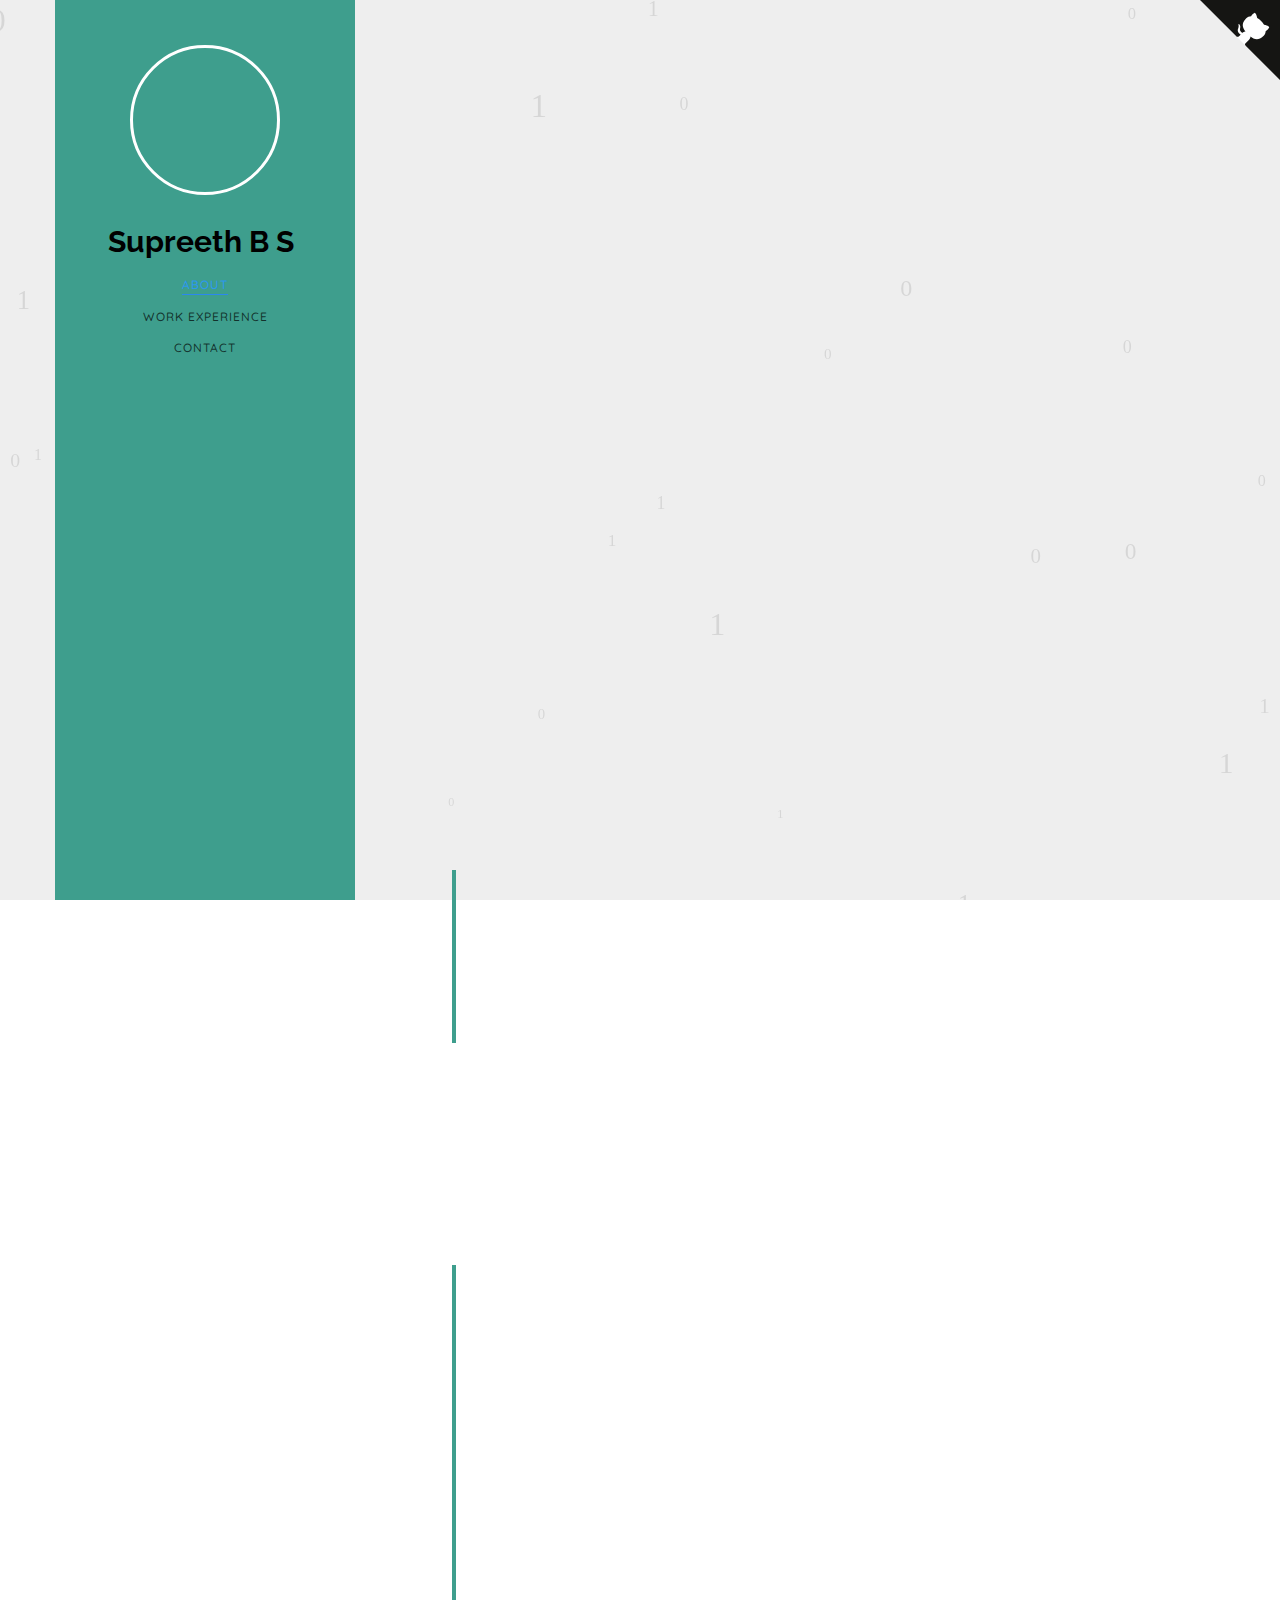
==== index.html @ 0b44005e "First commit" ====
<!DOCTYPE HTML>
<html>
   <head>
      <meta charset="utf-8">
      <meta http-equiv="X-UA-Compatible" content="IE=edge">
      <title>Supreeth B S - Computer Science Portfolio Webpage</title>
      <meta name="viewport" content="width=device-width, initial-scale=1">
      <meta name="description" content="Portfolio webpage of Supreeth B S" />
      <meta name="keywords" content="portfolio,website,personal website,github,projects,computer science and engineering" />
      <meta name="author" content="Supreeth B S" />
      <!--Social Media icons--> 
      <link rel="stylesheet" href="https://cdnjs.cloudflare.com/ajax/libs/font-awesome/4.7.0/css/font-awesome.min.css">
      <!-- Place favicon.ico and apple-touch-icon.png in the root directory -->
      <link rel="icon" type="image/png" href="logo.png">
      <link href="https://fonts.googleapis.com/css?family=Quicksand:300,400,500,700" rel="stylesheet">
      <link href="https://fonts.googleapis.com/css?family=Playfair+Display:400,400i,700" rel="stylesheet">
      <link href="https://fonts.googleapis.com/css?family=Montserrat|Open+Sans|Raleway&display=swap" rel="stylesheet">
       <link href="https://fonts.googleapis.com/css?family=Montserrat&display=swap" rel="stylesheet">
      <!-- Animate.css -->
      <link rel="stylesheet" href="css/animate.css">
      <!-- Bootstrap  -->
      <link rel="stylesheet" href="css/bootstrap.css">
      <!-- Flexslider  -->
      <link rel="stylesheet" href="css/flexslider.css">
      <!-- Flaticons  -->
      <link rel="stylesheet" href="fonts/flaticon/font/flaticon.css">
      <!-- Theme style  -->
      <link rel="stylesheet" href="css/style.css">
      <!-- Modernizr JS -->
      <script src="js/modernizr-2.6.2.min.js"></script>
       
       <!-----Google adsense code---->
       <!-- <script data-ad-client="ca-pub-2147632065762164" async src="https://pagead2.googlesyndication.com/pagead/js/adsbygoogle.js"></script> -->
   </head>
   <body>
       <canvas id="canvas"></canvas>
      <div id="colorlib-page">
         <div class="container-wrap">
            <a href="#" class="js-colorlib-nav-toggle colorlib-nav-toggle" data-toggle="collapse" data-target="#navbar" aria-expanded="false" aria-controls="navbar"><i></i></a> 
            <!----Side bar--->
            <aside id="colorlib-aside" role="complementary" class="border js-fullheight">
               <div class="text-center">
                  <div class="author-img" style="background-image: url(images\1617255956892.jpeg);"></div>
                  <h1 id="colorlib-logo"><a href="https://github.com/supreeth99">Supreeth B S</a></h1>
               </div>
               <nav id="colorlib-main-menu" role="navigation" class="navbar">
                  <div id="navbar" class="collapse">
                     <ul>
                        <li><a href="#" data-nav-section="about">About</a></li>
                        <!-- <li><a href="#" data-nav-section="skills">Skills</a></li> -->
                        <li><a href="#" data-nav-section="experience">Work Experience</a></li>
                        <li><a href="#" data-nav-section="contact">Contact</a></li>
                     </ul>
                  </div>
               </nav>
            </aside>
            <!--- Github ribbon ----------->
            <!-- Change this -->
            <a href="https://github.com/vinaysomawat/vinaysomawat.github.io" class="github-corner" aria-label="View source on GitHub">
               <svg width="80" height="80" viewBox="0 0 250 250" style="fill:#151513; color:#fff; position: absolute; top: 0; border: 0; right: 0;" aria-hidden="true">
                  <path d="M0,0 L115,115 L130,115 L142,142 L250,250 L250,0 Z"></path>
                  <path d="M128.3,109.0 C113.8,99.7 119.0,89.6 119.0,89.6 C122.0,82.7 120.5,78.6 120.5,78.6 C119.2,72.0 123.4,76.3 123.4,76.3 C127.3,80.9 125.5,87.3 125.5,87.3 C122.9,97.6 130.6,101.9 134.4,103.2" fill="currentColor" style="transform-origin: 130px 106px;" class="octo-arm"></path>
                  <path d="M115.0,115.0 C114.9,115.1 118.7,116.5 119.8,115.4 L133.7,101.6 C136.9,99.2 139.9,98.4 142.2,98.6 C133.8,88.0 127.5,74.4 143.8,58.0 C148.5,53.4 154.0,51.2 159.7,51.0 C160.3,49.4 163.2,43.6 171.4,40.1 C171.4,40.1 176.1,42.5 178.8,56.2 C183.1,58.6 187.2,61.8 190.9,65.4 C194.5,69.0 197.7,73.2 200.1,77.6 C213.8,80.2 216.3,84.9 216.3,84.9 C212.7,93.1 206.9,96.0 205.4,96.6 C205.1,102.4 203.0,107.8 198.3,112.5 C181.9,128.9 168.3,122.5 157.7,114.1 C157.9,116.9 156.7,120.9 152.7,124.9 L141.0,136.5 C139.8,137.7 141.6,141.9 141.8,141.8 Z" fill="currentColor" class="octo-body"></path>
               </svg>
            </a>
            <style>.github-corner:hover .octo-arm{animation:octocat-wave 560ms ease-in-out}@keyframes octocat-wave{0%,100%{transform:rotate(0)}20%,60%{transform:rotate(-25deg)}40%,80%{transform:rotate(10deg)}}@media (max-width:500px){.github-corner:hover .octo-arm{animation:none}.github-corner .octo-arm{animation:octocat-wave 560ms ease-in-out}}</style>
            <!----- main page--------->
            <div id="colorlib-main">
<!--
               -----------------Intro-------------
               <section class="colorlib-about" data-section="about">
                  <div class="colorlib-narrow-content">
                     <div class="row">
                        <div class="col-md-12">
                           <div class="row row-bottom-padded-sm animate-box" data-animate-effect="fadeInLeft">
                              <div class="col-md-12" style="margin-bottom: -30px">
                                 <p style="margin-top: 20px;">Hi there! Welcome to my portfolio page.</p>
                              </div>
                           </div>
                        </div>
                     </div>
                  </div>
               </section>
-->
               <!---------------About me---------------------->
               <section class="colorlib-about" data-section="about">
                  <div class="colorlib-narrow-content">
                     <div class="row">
                        <div class="col-md-12">
                           <div class="row row-bottom-padded-sm animate-box" data-animate-effect="fadeInLeft">
                              <div class="col-md-12">
                                 <div class="about-desc">
                                    <h1><strong>Supreeth <span style="color: #3e9e8d">B S</span></strong></h1>
                                    <hr>
                                     <p>Hi, Welcome to my portfolio.</p>
                                    <p>I'm a software developer from INDIA.</p>
                                 </div>
                              </div>
                           </div>
                           <div class="row">
                              <div class="col-md-3 animate-box" data-animate-effect="fadeInRight">
                                 <a href="competitiveProgramming.html" target="_blank">
                                    <div class="services color-5">
                                       <span class="icon2"><i class="fa fa-desktop"></i></span>
                                       <h3>Programming<br> Profile</h3>
                                    </div>
                                 </a>
                              </div>
                              <div class="col-md-3 animate-box" data-animate-effect="fadeInRight">
                                 <a href="webDev.html" target="_blank">
                                    <div class="services color-2">
                                       <span class="icon2"><i class="fa fa-code"></i></span>
                                       <h3>Web<br> Designing</h3>
                                    </div>
                                 </a>
                              </div>
                              <div class="col-md-3 animate-box" data-animate-effect="fadeInRight">
                                 <a href="softwareDev.html" target="_blank">
                                    <div class="services color-3">
                                       <span class="icon2"><i class="fa fa-terminal"></i></span>
                                       <h3>Software Development</h3>
                                    </div>
                                 </a>
                              </div>
                              <div class="col-md-3 animate-box" data-animate-effect="fadeInRight">
                                 <a href="androidDev.html" target="_blank">
                                    <div class="services color-4">
                                       <span class="icon2"><i class="fa fa-android"></i></span>
                                       <h3>Android Applications</h3>
                                    </div>
                                 </a>
                              </div>
                           </div>
                           <div class="row">
                              <div class="col-md-12 animate-box" data-animate-effect="fadeInLeft">
                                 <div class="hire">
                                    <h2>Currently pursing my Bachelors in Computer Science.</h2>
                                   <!-- <a href="#" class="btn-hire" style="text-align: center;">Download Resume</a> -->
                                 </div>
                              </div>
                           </div>
                        </div>
                     </div>
                  </div>
               </section>
               <!------Skills---------------->
               <!-- <section class="colorlib-skills" data-section="skills">
                  <div class="colorlib-narrow-content">
                     <div class="row">
                        <div class="col-md-6 col-md-offset-3 col-md-pull-3 animate-box" data-animate-effect="fadeInLeft"> -->
            <!--Seperate comment for next line  -->
                           <!--	<span class="heading-meta">My Specialty</span> -->
                            <!-- <div class="about-desc">
                           <h1>Skills</h1>
                            </div>
                        </div>
                     </div>
                     <p>Some of the significant aptitudes which will assist me with achieving my objectives.</p> -->
                     <!-- <div class="row">
                        <div class="col-md-6 animate-box" data-animate-effect="fadeInLeft">
                           <div class="progress-wrap">
                              <h3 style="font-weight: 500;">Algorithms/C++(STL)</h3>
                              <div class="progress">
                                 <div class="progress-bar color-1" role="progressbar" aria-valuenow="70"
                                    aria-valuemin="0" aria-valuemax="100" style="width:70%">
                                    <span>70%</span>
                                 </div>
                              </div>
                           </div>
                        </div>
                         <div class="col-md-6 animate-box" data-animate-effect="fadeInRight">
                           <div class="progress-wrap">
                              <h3 style="font-weight: 500;">MongoDB/ExpressJS/Angular/NodeJS</h3>
                              <div class="progress">
                                 <div class="progress-bar color-6" role="progressbar" aria-valuenow="50"
                                    aria-valuemin="0" aria-valuemax="100" style="width:50%">
                                    <span>50%</span>
                                 </div>
                              </div>
                           </div>
                        </div>
                        <div class="col-md-6 animate-box" data-animate-effect="fadeInRight">
                           <div class="progress-wrap">
                              <h3 style="font-weight: 500;">Python/Django/MySQL</h3>
                              <div class="progress">
                                 <div class="progress-bar color-2" role="progressbar" aria-valuenow="40"
                                    aria-valuemin="0" aria-valuemax="100" style="width:40%">
                                    <span>40%</span>
                                 </div>
                              </div>
                           </div>
                        </div>
                        <div class="col-md-6 animate-box" data-animate-effect="fadeInLeft">
                           <div class="progress-wrap">
                              <h3 style="font-weight: 500;">AWS/GCP</h3>
                              <div class="progress">
                                 <div class="progress-bar color-3" role="progressbar" aria-valuenow="30"
                                    aria-valuemin="0" aria-valuemax="100" style="width:30%">
                                    <span>30%</span>
                                 </div>
                              </div>
                           </div>
                        </div>
                        <div class="col-md-6 animate-box" data-animate-effect="fadeInRight">
                           <div class="progress-wrap">
                              <h3 style="font-weight: 500;">Bootstrap/HTML/JavaScript</h3>
                              <div class="progress">
                                 <div class="progress-bar color-4" role="progressbar" aria-valuenow="70"
                                    aria-valuemin="0" aria-valuemax="100" style="width:70%">
                                    <span>70%</span>
                                 </div>
                              </div>
                           </div>
                        </div>
                        <div class="col-md-6 animate-box" data-animate-effect="fadeInLeft">
                           <div class="progress-wrap">
                              <h3 style="font-weight: 500;">Java/Android/Spring-boot</h3>
                              <div class="progress">
                                 <div class="progress-bar color-5" role="progressbar" aria-valuenow="50"
                                    aria-valuemin="0" aria-valuemax="100" style="width:50%">
                                    <span>50%</span>
                                 </div>
                              </div>
                           </div>
                        </div>
                        <div class="col-md-6 animate-box" data-animate-effect="fadeInRight">
                           <div class="progress-wrap">
                              <h3 style="font-weight: 500;">Word/Excel/Photoshop</h3>
                              <div class="progress">
                                 <div class="progress-bar color-6" role="progressbar" aria-valuenow="50"
                                    aria-valuemin="0" aria-valuemax="100" style="width:50%">
                                    <span>50%</span>
                                 </div>
                              </div>
                           </div>
                        </div>
                        <div class="col-md-6 animate-box" data-animate-effect="fadeInLeft">
                           <div class="progress-wrap">
                              <h3 style="font-weight: 500;">Git/Trello/Postman/ChromeDevTools</h3>
                              <div class="progress">
                                 <div class="progress-bar color-7" role="progressbar" aria-valuenow="70"
                                    aria-valuemin="0" aria-valuemax="100" style="width:70%">
                                    <span>70%</span>
                                 </div>
                              </div>
                           </div>
                        </div>
                        <div class="col-md-6 animate-box" data-animate-effect="fadeInRight">
                           <div class="progress-wrap">
                              <h3 style="font-weight: 500;">Docs Writing/Communication</h3>
                              <div class="progress">
                                 <div class="progress-bar color-3" role="progressbar" aria-valuenow="80"
                                    aria-valuemin="0" aria-valuemax="100" style="width:80%">
                                    <span>80%</span>
                                 </div>
                              </div>
                           </div>
                        </div>
                     </div> -->
                      <!-- </div> -->
               <!-- </section> -->
                
                <!-------Github pie chart--------->
<!--
                <section class="colorlib-skills" data-section="skills">
                  <div class="colorlib-narrow-content">
                     <div class="row">
                            <div class="about-desc">
                           <h1>GitHub Profile Languages <span style="color: #3e9e8d">Pie Chart</span></h1>
                            </div>
                     </div>
                      <iframe width="600" height="600" src="https://ionicabizau.github.io/github-profile-languages/api.html?vinaysomawat" frameborder="0"></iframe>
                      <br>
                      <script src="https://unpkg.com/github-calendar@latest/dist/github-calendar.min.js"></script>
                     <link rel="stylesheet" href="https://unpkg.com/github-calendar@latest/dist/github-calendar-responsive.css"/>
                     <div class="calendar"></div>
                     <script>
                        GitHubCalendar(".calendar", "vinaysomawat", { responsive: true });
                    </script>
                    </div>
                </section>
-->
                
                <!------GitHUb Calender------>
                
               <!--------------Work Experience----------->
               <section class="colorlib-experience" data-section="experience">
                  <div class="colorlib-narrow-content">
                     <div class="row">
                        <div class="col-md-6 col-md-offset-3 col-md-pull-3 animate-box" data-animate-effect="fadeInLeft">
                           <div class="about-desc">
                            <h1>Work <span style="color: #3e9e8d">Experience</span></h1>
                            </div>
                        </div>
                     </div>
                     <div class="row">
                        <div class="col-md-12">
                           <div class="timeline-centered">
                               <article class="timeline-entry animate-box" data-animate-effect="fadeInLeft">
                                 <div class="timeline-entry-inner">
                                    <div class="timeline-icon color-1">
                                       <i class="fa fa-code"></i>
                                    </div>
                                    <div class="timeline-label">
                                       <h2><a href="#">Betsol</a> <span>March 2021 - June 2021</span></h2>
                                       <p><strong>Intern</strong><br>Working on cloud ops solutions.</p>
                                       <p></p>
                                    </div>
                                 </div>
                              </article>
                              <!-- <article class="timeline-entry animate-box" data-animate-effect="fadeInLeft">
                                 <div class="timeline-entry-inner">
                                    <div class="timeline-icon color-1">
                                       <i class="fa fa-code"></i>
                                    </div>
                                    <div class="timeline-label">
                                       <h2><a href="#">ThinkPedia LLP</a> <span></span></h2>
                                       <p><strong></strong><br></p>
                                       <p></p>
                                    </div>
                                 </div>
                              </article> -->
                              <article class="timeline-entry begin animate-box" data-animate-effect="fadeInBottom">
                                 <div class="timeline-entry-inner">
                                    <div class="timeline-icon color-2">
                                    </div>
                                 </div>
                              </article>
                           </div>
                        </div>
                     </div>
                  </div>
               </section>
                
                <!--------------Education----------->
               <section class="colorlib-experience" data-section="experience">
                  <div class="colorlib-narrow-content">
                     <div class="row">
                        <div class="col-md-6 col-md-offset-3 col-md-pull-3 animate-box" data-animate-effect="fadeInLeft">
                           <div class="about-desc">
                            <h1>Education</h1>
                            </div>
                        </div>
                     </div>
                     <div class="row">
                        <div class="col-md-12">
                           <div class="timeline-centered">
                              <article class="timeline-entry animate-box" data-animate-effect="fadeInLeft">
                                 <div class="timeline-entry-inner">
                                    <div class="timeline-icon color-1">
                                       <i class="fa fa-code"></i>
                                    </div>
                                    <div class="timeline-label">
                                       <h2>Bachelors in Computer Science and Engineering</h2>
                                       <p><strong>RNS Institute of Technology, Bangalore</strong><br>Courses undertaken Data Strucutures and Algorithms, Operating Systems, Database Management Systems, Networks, Object Oriented Programming, Advanced Computer Architecture.</p>
                                       <p></p>
                                    </div>
                                 </div>
                              </article>
                               
                              <article class="timeline-entry animate-box" data-animate-effect="fadeInRight">
                                 <div class="timeline-entry-inner">
                                    <div class="timeline-icon color-5">
                                       <i class="fa fa-user"></i>
                                    </div>
                                    <div class="timeline-label">
                                       <h2>Intermediate</h2>
                                       <p><strong>Jain College V V Puram</strong><br>Courses undertaken Physics, Chemistry, Mathematics and Computer Science</p>
                                    </div>
                                 </div>
                              </article>
                              <!-- <article class="timeline-entry animate-box" data-animate-effect="fadeInRight">
                                 <div class="timeline-entry-inner">
                                    <div class="timeline-icon color-5">
                                       <i class="fa fa-user"></i>
                                    </div>
                                    <div class="timeline-label">
                                       <h2></h2>
                                       <p><strong></strong><br></p>
                                    </div>
                                 </div>
                              </article> -->

                              <article class="timeline-entry begin animate-box" data-animate-effect="fadeInBottom">
                                 <div class="timeline-entry-inner">
                                    <div class="timeline-icon color-2">
                                    </div>
                                 </div>
                              </article>
                           </div>
                        </div>
                     </div>
                  </div>
               </section>
                
               <!--------Contact---------->
               <section class="colorlib-contact" data-section="contact">
                  <div class="colorlib-narrow-content">
                     <div class="row">
                        <div class="col-md-12">
                           <div class="row row-bottom-padded-sm animate-box" data-animate-effect="fadeInLeft">
                              <div class="about-desc">
                               <h1>Contact</h1>
                               </div>
                              <p>On the off chance that you might want to connect with me, don't hesitate to send me an email at <strong><a href = "mailto: bssupreeth@gmail.com">bssupreeth@gmail.com</a></strong></p>
                               <!-- <p class="capsule"><strong><a href="">Angular Version of this portfolio site.</a></strong></p> -->
                           </div>
                        </div>
                     </div>
                  </div>
               </section>
               <!------------Footer------------->
               <section class="colorlib-footer" data-section="footer">
                  <div class="colorlib-narrow-content">
                     <div class="row">
                        <div class="col-md-12">
                           <div class="row row-bottom-padded-sm animate-box" data-animate-effect="fadeInLeft">
                              <div class="hire">
                                 <p style="text-align: center"><strong><br>Thank you for your support!</strong></p>
                                  <div align=center>
                                    <p style="font-size: 30px; margin-bottom: 0px;"><a href="https://twitter.com/Supreeth8999" style="color: black;" class="fa fa-twitter"></a> &nbsp;&nbsp;&nbsp;&nbsp;
                                       <a href="https://www.linkedin.com/in/supreeth-b-s-266b75158/" style="color: black;" class="fa fa-linkedin"></a> &nbsp;&nbsp;&nbsp;&nbsp;
                                       <a href="https://www.instagram.com/supreeth_99/" style="color: black;" class="fa fa-instagram"></a> &nbsp;&nbsp;&nbsp;&nbsp;
                                       <a href="https://github.com/supreeth99" style="color: black;" class="fa fa-github"></a>
                                    </p>
                                 </div>
                              </div>
                           </div>
                        </div>
                     </div>
                  </div>
               </section>
            </div>
            <!-- end:colorlib-main -->
         </div>
         <!-- end:container-wrap -->
      </div>
      <!-- end:colorlib-page -->
      <!-- jQuery -->
      <script src="js/jquery.min.js"></script>
      <!-- jQuery Easing -->
      <script src="js/jquery.easing.1.3.js"></script>
      <!-- Bootstrap -->
      <script src="js/bootstrap.min.js"></script>
      <!-- Waypoints -->
      <script src="js/jquery.waypoints.min.js"></script>
      <!-- Flexslider -->
      <script src="js/jquery.flexslider-min.js"></script>
      <!-- Counters -->
      <script src="js/jquery.countTo.js"></script>
      <!-- MAIN JS -->
      <script src="js/main.js"></script>
           <!--canvas js--->
           <script src="js/canvas.js"></script>
   </body>
</html>
---- fonts/flaticon/font/flaticon.css ----
.flaticons-solid:before {
  font-family: "FlatIcons Solid";
  speak: none;
  font-style: normal;
  font-weight: normal;
  line-height: 1;
  -webkit-font-smoothing: antialiased; }
  
.flaticons-stroke:before {
  font-family: "FlatIcons Stroke";
  speak: none;
  font-style: normal;
  font-weight: normal;
  line-height: 1;
  -webkit-font-smoothing: antialiased; }

[class=^"flaticons-"].A1:before,
[class=^"flaticons-"].paperclip-2:before {
  content: "e000"; }

[class=^"flaticons-"].A2:before {
  content: "e001"; }

[class=^"flaticons-"].A3:before {
  content: "e002"; }

[class=^"flaticons-"].B1:before {
  content: "e003"; }

[class=^"flaticons-"].B2:before {
  content: "e004"; }

[class=^"flaticons-"].B3:before {
  content: "e005"; }

[class=^"flaticons-"].C1:before {
  content: "e006"; }

[class=^"flaticons-"].C2:before {
  content: "e007"; }

[class=^"flaticons-"].C3:before {
  content: "e008"; }
---- css/style.css ----
@font-face {
  font-family: 'icomoon';
  src: url("../fonts/icomoon/icomoon.eot?srf3rx");
  src: url("../fonts/icomoon/icomoon.eot?srf3rx#iefix") format("embedded-opentype"), url("../fonts/icomoon/icomoon.ttf?srf3rx") format("truetype"), url("../fonts/icomoon/icomoon.woff?srf3rx") format("woff"), url("../fonts/icomoon/icomoon.svg?srf3rx#icomoon") format("svg");
  font-weight: normal;
  font-style: normal; }

/* =======================================================
*
* 	Template Style 
*	Edit this section
*
* ======================================================= */
body {
  font-family: "Quicksand", Arial, sans-serif;
  font-weight: 400;
  font-size: 15px;
  line-height: 1.8;
  color: rgba(0, 0, 0, 0.7); }
  @media screen and (max-width: 992px) {
    body {
      font-size: 16px; } 
      h2{
          text-align: center;
      }
canvas {
  background: #EEE;
  position: fixed;
  top: 0;
  left: 0;
}}
canvas {
  background: #EEE;
  position: fixed;
  top: 0;
  left: 0;
}

a {
  color: #2c98f0;
  -webkit-transition: 0.5s;
  -o-transition: 0.5s;
  transition: 0.5s; }
  a:hover, a:active, a:focus {
    color: #2c98f0;
    outline: none;
    text-decoration: none !important; }

p {
  margin-bottom: 1.5em;
    color: black;
    font-family: 'Montserrat', sans-serif;
}
x{
    margin-bottom: 1.5em;
    background-color:darkkhaki;
    color: black;
    backface-visibility: visible;
}

h1, h4, h5, h6 {
  color: #000;
  font-family: "Playfair Display", Georgia, serif;
  font-weight: 400;
  margin: 0 0 30px 0; }

h2{
    color: #000;
  font-family: "Playfair Display", Georgia, serif;
  font-weight: 200;
  margin: 0 0 20px 0;
}
h3{
    color: #000;
  font-family: "Playfair Display", Georgia, serif;
  font-weight: 200;
  margin: 0 0 30px 0;
}

figure {
  margin-bottom: 2.5em;
  float: left;
  width: 100%; }
  figure figcaption {
    font-size: 16px;
    width: 80%;
    margin: 20px auto 0px auto;
    color: #b3b3b3;
    font-style: italic;
    font-family: "Quicksand", Arial, sans-serif; }
    @media screen and (max-width: 480px) {
      figure figcaption {
        width: 100%; } }

::-webkit-selection {
  color: #fff;
  background: #2c98f0; }

::-moz-selection {
  color: #fff;
  background: #2c98f0; }

::selection {
  color: #fff;
  background: #2c98f0; }

#colorlib-page {
  width: 100%;
  overflow: hidden;
  position: relative; }

#colorlib-aside {
  padding-top: 3em;
  padding-bottom: 1px;
  float:left;
  width: 300px;
  position: fixed;
  z-index: 1001;
    background-color: #3e9e8d;
  -webkit-transition: 0.5s;
  -o-transition: 0.5s;
  transition: 0.5s; }
  @media screen and (max-width: 768px) {
    #colorlib-aside {
      width: 300px;
      -moz-transform: translateX(-300px);
      -webkit-transform: translateX(-300px);
      -ms-transform: translateX(-300px);
      -o-transform: translateX(-300px);
      transform: translateX(-300px);
      padding-top: 4em;
	  background-color: #3e9e8d;
        height: auto;
      } }
  #colorlib-aside .author-img {
    width: 150px;
    height: 150px;
    margin: 0 auto;
    margin-bottom: 30px;
    -webkit-border-radius: 50%;
    -moz-border-radius: 50%;
    -ms-border-radius: 50%;
    border-radius: 50%;
    border: 3px solid white;}
#colorlib-aside h1{
    color: #000;
  font-family: 'Raleway', sans-serif;
}
  #colorlib-aside .position {
    display: block;
    margin-bottom: 2em;
    font-size: 12px;
    text-transform: uppercase; }
  #colorlib-aside #colorlib-logo {
    text-align: right;
    font-weight: 700;
    font-size: 30px;
    margin-bottom: .5em;
    display: block;
    width: 100%; }
    #colorlib-aside #colorlib-logo a {
      display: block;
      text-align: center;
      color: #000;
      padding-right: .3em;}
  #colorlib-aside #colorlib-main-menu {
    display: block;
    width: 100%; }
    #colorlib-aside #colorlib-main-menu .collapse {
      display: block !important; }
    #colorlib-aside #colorlib-main-menu ul {
      text-align: center;
      margin: 0;
      padding: 0; }
      @media screen and (max-width: 768px) {
        #colorlib-aside #colorlib-main-menu ul {
          margin: 0 0 2em 0; } }
      #colorlib-aside #colorlib-main-menu ul li {
        margin: 0 0 10px 0;
        padding: 0;
        list-style: none;
        font-size: 12px;
        font-weight: 500;
        text-transform: uppercase;
        letter-spacing: 1px; }
        #colorlib-aside #colorlib-main-menu ul li a {
          color: rgba(0, 0, 0, 0.7);
          text-decoration: none;
          position: relative;
          padding: 10px 0;
          font-family: "Quicksand", Arial, sans-serif;
          -webkit-transition: 0.3s;
          -o-transition: 0.3s;
          transition: 0.3s; }
          #colorlib-aside #colorlib-main-menu ul li a:after {
            content: "";
            position: absolute;
            height: 1px;
            bottom: 7px;
            left: 0;
            right: 0;
            background-color: #2c87f0;
            visibility: hidden;
            -webkit-transform: scaleX(0);
            -moz-transform: scaleX(0);
            -ms-transform: scaleX(0);
            -o-transform: scaleX(0);
            transform: scaleX(0);
            -webkit-transition: all 0.3s cubic-bezier(0.175, 0.885, 0.32, 1.275);
            -moz-transition: all 0.3s cubic-bezier(0.175, 0.885, 0.32, 1.275);
            -ms-transition: all 0.3s cubic-bezier(0.175, 0.885, 0.32, 1.275);
            -o-transition: all 0.3s cubic-bezier(0.175, 0.885, 0.32, 1.275);
            transition: all 0.3s cubic-bezier(0.175, 0.885, 0.32, 1.275); }
          #colorlib-aside #colorlib-main-menu ul li a:hover {
            text-decoration: none;
            color: black; }
            #colorlib-aside #colorlib-main-menu ul li a:hover:after {
              visibility: visible;
              -webkit-transform: scaleX(1);
              -moz-transform: scaleX(1);
              -ms-transform: scaleX(1);
              -o-transform: scaleX(1);
              transform: scaleX(1); }
        #colorlib-aside #colorlib-main-menu ul li.active a {
          color: #2c98f0; }
          #colorlib-aside #colorlib-main-menu ul li.active a:after {
            visibility: visible;
            -webkit-transform: scaleX(1);
            -moz-transform: scaleX(1);
            -ms-transform: scaleX(1);
            -o-transform: scaleX(1);
            transform: scaleX(1); }
  #colorlib-aside .colorlib-footer {
    font-size: 20px;
    text-align: center;
    font-weight: 400;
    color: rgba(0, 0, 0, 0.5);
    padding: 0 20px;
    width: 100%;}
    @media screen and (max-width: 768px) {
      #colorlib-aside .colorlib-footer {
        position: fixed;
        height: auto;} }
    #colorlib-aside .colorlib-footer span {
      display: block;}
    #colorlib-aside .colorlib-footer ul {
      padding: 0 20px;
      margin: 0 0 10px 0; }
      #colorlib-aside .colorlib-footer ul li {
        padding: 0 20px;
        margin: 0 0 10px 0;
        display: inline;
        list-style: none; }
#colorlib-aside .colorlib-footer h3 {
    font-family:inherit;
          padding: 4px; }
#colorlib-aside .colorlib-footer h3 a
{
    color: #FF722C;
    font-size: 18px;
}
#rcorners2 {
    border-radius: 15px;
  background: black;
  padding: 20px; 
  width: 50%;
  height: 40px; 
}
        #colorlib-aside .colorlib-footer ul li a {
          color: rgba(255, 255, 255, 0.3);
          padding: 4px; }
          #colorlib-aside .colorlib-footer ul li a:hover, #colorlib-aside .colorlib-footer ul li a:active, #colorlib-aside .colorlib-footer ul li a:focus {
            text-decoration: none;
            outline: none;
            color: black; }

.container-wrap {
  max-width: 1170px;
  margin: 0 auto; }

#colorlib-main {
  width: calc(100% - 300px);
  float: right;
  -webkit-transition: 0.5s;
  -o-transition: 0.5s;
  transition: 0.5s; }
  @media screen and (max-width: 768px) {
    #colorlib-main {
      width: 100%;
      padding: 0 1em; } }

#colorlib-hero {
  min-height: 500px;
  background: #fff url(../images/loader.gif) no-repeat center center;
  width: 100%;
  float: left;
  margin-bottom: 10em;
  clear: both; }
  #colorlib-hero .flexslider {
    border: none;
    z-index: 1;
    margin-bottom: 0; }
    #colorlib-hero .flexslider .slides {
      position: relative;
      overflow: visible; }
      #colorlib-hero .flexslider .slides li {
        background-repeat: no-repeat;
        background-size: cover;
        background-position: bottom center;
        min-height: 400px;
        position: relative; }
    #colorlib-hero .flexslider .flex-control-nav {
      bottom: 20px;
      z-index: 1000;
      left: 20px;
      float: left;
      width: auto; }
      @media screen and (max-width: 768px) {
        #colorlib-hero .flexslider .flex-control-nav {
          right: 20px;
          top: 100px; } }
      #colorlib-hero .flexslider .flex-control-nav li {
        display: block;
        margin-bottom: 10px; }
        #colorlib-hero .flexslider .flex-control-nav li a {
          background: rgba(0, 0, 0, 0.5);
          -webkit-box-shadow: none;
          box-shadow: none;
          width: 12px;
          height: 12px;
          cursor: pointer; }
          #colorlib-hero .flexslider .flex-control-nav li a.flex-active {
            cursor: pointer;
            background: transparent;
            border: 2px solid #2c98f0; }
    #colorlib-hero .flexslider .flex-direction-nav {
      display: none; }
    #colorlib-hero .flexslider .slider-text {
      display: table;
      opacity: 0;
      min-height: 500px;
      z-index: 9; }
      #colorlib-hero .flexslider .slider-text > .slider-text-inner {
        display: table-cell;
        vertical-align: middle;
        min-height: 700px;
        padding: 2.5em;
        position: relative; }
        @media screen and (max-width: 768px) {
          #colorlib-hero .flexslider .slider-text > .slider-text-inner {
            text-align: center; } }
        #colorlib-hero .flexslider .slider-text > .slider-text-inner h1, #colorlib-hero .flexslider .slider-text > .slider-text-inner h2 {
          margin: 0;
          padding: 0;
          color: black;
          font-family: "Playfair Display", Georgia, serif; }
        #colorlib-hero .flexslider .slider-text > .slider-text-inner h1 {
          margin-bottom: 20px;
          font-size: 60px;
          line-height: 1.3;
          font-weight: 700; }
          @media screen and (max-width: 768px) {
            #colorlib-hero .flexslider .slider-text > .slider-text-inner h1 {
              font-size: 28px; } }
        #colorlib-hero .flexslider .slider-text > .slider-text-inner h2 {
          font-size: 10px;
          line-height: 1.5;
          margin-bottom: 30px;
          font-weight: 300;
          font-family: "Quicksand", Arial, sans-serif; }
          #colorlib-hero .flexslider .slider-text > .slider-text-inner h2 a {
            color: rgba(44, 152, 240, 0.8);
            border-bottom: 1px solid rgba(44, 152, 240, 0.7); }
        #colorlib-hero .flexslider .slider-text > .slider-text-inner .heading-section {
          font-size: 50px; }
          @media screen and (max-width: 768px) {
            #colorlib-hero .flexslider .slider-text > .slider-text-inner .heading-section {
              font-size: 30px; } }
        #colorlib-hero .flexslider .slider-text > .slider-text-inner s
.colorlib-lead {
          font-size: 20px;
          color: #fff; }
        #colorlib-hero .flexslider .slider-text > .slider-text-inner p {
          margin-bottom: 0; }
        #colorlib-hero .flexslider .slider-text > .slider-text-inner .btn {
          font-size: 12px;
          text-transform: uppercase;
          letter-spacing: 2px;
          color: #000;
          padding: 10px 15px !important;
          border: none;
          font-weight: 400; }
          #colorlib-hero .flexslider .slider-text > .slider-text-inner .btn.btn-learn {
            color: #000;
            border: 1px solid #000;
            background: transparent !important; }
            #colorlib-hero .flexslider .slider-text > .slider-text-inner .btn.btn-learn:hover {
              background: transparent !important;
              border: 1px solid #000 !important; }
          @media screen and (max-width: 768px) {
            #colorlib-hero .flexslider .slider-text > .slider-text-inner .btn {
              width: 100%; } }

body.offcanvas {
  overflow-x: hidden; }
  body.offcanvas #colorlib-aside {
    -moz-transform: translateX(0);
    -webkit-transform: translateX(0);
    -ms-transform: translateX(0);
    -o-transform: translateX(0);
    transform: translateX(0);
    width: 300px;
    background-color: #3e9e8d;
    z-index: 999;
    position: fixed; }
  body.offcanvas #colorlib-main, body.offcanvas .colorlib-nav-toggle {
    top: 0;
    -moz-transform: translateX(300px);
    -webkit-transform: translateX(300px);
    -ms-transform: translateX(300px);
    -o-transform: translateX(300px);
    transform: translateX(300px); }

.colorlib-narrow-content {
  padding: 0 4.5em; }
  @media screen and (max-width: 878px) {
    .colorlib-narrow-content {
        width: 100%;
      padding: 0 1em; } }

.no-gutters {
  margin: 0;
  padding: 0; }

.colorlib-experience,
.colorlib-skills,
.colorlib-education,
.colorlib-blog,
.colorlib-work,
.colorlib-about,
.colorlib-installation,
.colorlib-services,
.colorlib-footer,
.colorlib-contact{
  padding-top: 5em;
  padding-bottom: 0em;
  clear: both;
  width: 100%;
  display: block; }
  @media screen and (max-width: 768px) {
    .colorlib-experience,
    .colorlib-skills,
    .colorlib-education,
    .colorlib-blog,
    .colorlib-work,
    .colorlib-about,
    .colorlib-installation,
    .colorlib-services,
      .colorlib-contact{
      padding-top: 2em;
      padding-bottom: 0em; } }


#colorlib-footer2 {
    background: black;
    width: 100%;
    padding-bottom: 3em;
    padding-top: 2em;
    padding-right: 2em;
    
}
#colorlib-footer2 .h2{
    color: red;
    text-align: center;
}

.author-img {
  background-size: cover;
  background-position: center center;
  background-repeat: no-repeat;
  position: relative; }

.colorlib-heading {
  font-size: 18px;
  margin-bottom: 2em;
  font-weight: 700;
  text-transform: uppercase;
  letter-spacing: 5px;
  line-height: 1.8;
  position: relative; }
  .colorlib-heading span {
    display: block; }
  @media screen and (max-width: 768px) {
    .colorlib-heading {
      margin-bottom: 2em; } }

.heading-meta {
  margin-bottom: 15px;
  display: block;
  font-size: 10px;
  text-transform: uppercase;
  color: #999999;
  font-weight: 500;
  letter-spacing: 5px; }

.about-img {
  width: 100%;
  height: 600px;
  margin-bottom: 10px;
margin-left: 10px;}

.about-desc h3 {
  font-size: 18px;
  text-transform: uppercase;
  letter-spacing: 5px;
  font-weight: 500; }

.about-desc h1 {
  font-size: 38px;
  font-weight: 400;
font-family: "Montserrat", Georgia, serif;}

.hire {
  padding: 2em;
  background: #3e9e8d; }
  .hire h2 {
    line-height: 1.5; }
  .hire .btn-hire {
    color: #000;
    text-transform: uppercase;
    letter-spacing: 1px;
    bordeR: 1px solid #000;
    padding: 2px 10px; }

.fancy-collapse-panel .panel-default > .panel-heading {
  padding: 0; }

<!---projectcss------------>
#projects {
  padding: 50px 15px;
  border-bottom: 1px solid #dcd9d9;
  text-align: center
}

#projects h2 {
  color: #374054;
  margin-bottom: 50px
}

.project {
  position: relative;
  max-width: 900px;
  margin: 0 auto 30px auto;
  overflow: hidden;
  background: #fff;
  border-radius: 4px
}

.project-image {
  float: left
}

.project-info {
  position: absolute;
  top: 50%;
  transform: translateY(-50%);
  margin-left: 300px;
  padding: 15px
}

.project-info h3 {
  font-size: 1.5em;
  font-weight: 300;
  color: #374054;
  margin: 0 0 15px 0
}

.project-info p {
  color: #74808a;
  margin: 0 0 15px 0;
  font-size: 0.9em
}

.no-image .project-info {
  position: relative;
  margin: 0;
  padding: 30px 15px;
  transform: none
}

#more-projects {
  display: none
}


.panel-heading a {
  padding: 20px 25px;
  display: block;
  width: 100%;
  font-weight: 500;
  font-size: 14px;
  letter-spacing: 1px;
  text-transform: uppercase;
  font-family: "Quicksand", Arial, sans-serif;
  background-color: #2c98f0;
  color: #fff;
  position: relative;
  -webkit-box-shadow: none !important;
  -moz-box-shadow: none !important;
  -ms-box-shadow: none !important;
  -o-box-shadow: none !important;
  box-shadow: none !important; }

.panel {
  -webkit-box-shadow: none !important;
  -moz-box-shadow: none !important;
  -ms-box-shadow: none !important;
  -o-box-shadow: none !important;
  box-shadow: none !important;
  border: none; }

.panel-heading a:after {
  font-family: "icomoon";
  content: "\e115";
  position: absolute;
  right: 20px;
  font-size: 14px;
  font-weight: 400;
  top: 50%;
  line-height: 1;
  margin-top: -7px; }

.panel-heading a.collapsed:after {
  content: "\e114"; }

.panel-heading a.collapsed {
  background: #f2f3f7;
  border: 1px solid #e6e6e6 !important;
  color: #333333; }

.panel-body {
  padding: 1.5em;
  margin-top: 5px;
  border: 1px solid #e6e6e6 !important; }

.timeline-centered {
  position: relative;
  margin-bottom: 30px; }

.timeline-centered:before, .timeline-centered:after {
  content: " ";
  display: table; }

.timeline-centered:after {
  clear: both; }

.timeline-centered:before, .timeline-centered:after {
  content: " ";
  display: table; }

.timeline-centered:after {
  clear: both; }

.timeline-centered:before {
  content: '';
  position: absolute;
  display: block;
  width: 4px;
  background: #3e9e8d;
  top: 20px;
  bottom: 20px;
  margin-left: 29px; }

.timeline-centered .timeline-entry {
  position: relative;
  margin-top: 5px;
  margin-left: 30px;
  margin-bottom: 10px;
  clear: both; }

.timeline-centered .timeline-entry .timeline-entry-inner {
  position: relative;
  margin-left: -20px; }

.timeline-centered .timeline-entry .timeline-entry-inner .timeline-icon {
  display: block;
  width: 40px;
  height: 40px;
  background: #2c98f0;
  -webkit-border-radius: 50%;
  -moz-border-radius: 50%;
  -ms-border-radius: 50%;
  border-radius: 50%;
  text-align: center;
  -moz-box-shadow: 0 0 0 5px #f2f3f7;
  -webkit-box-shadow: 0 0 0 5px #f2f3f7;
  box-shadow: 0 0 0 5px #f2f3f7;
  line-height: 40px;
  float: left; }
  .timeline-centered .timeline-entry .timeline-entry-inner .timeline-icon i {
    color: #fff; }
  .timeline-centered .timeline-entry .timeline-entry-inner .timeline-icon.color-2 {
    background: #ec5453; }
  .timeline-centered .timeline-entry .timeline-entry-inner .timeline-icon.color-3 {
    background: #3e9e8d; }
  .timeline-centered .timeline-entry .timeline-entry-inner .timeline-icon.color-4 {
    background: #a84cb8; }
  .timeline-centered .timeline-entry .timeline-entry-inner .timeline-icon.color-5 {
    background: #2fa499; }
  .timeline-centered .timeline-entry .timeline-entry-inner .timeline-icon.color-none {
    background: #fff;
    width: 20px;
    height: 20px;
    margin-left: 10px; }

.timeline-centered .timeline-entry .timeline-entry-inner .timeline-label {
  position: relative;
  background: #3e9e8d;
  padding: 1.5em;
  margin-left: 60px;
  -webkit-background-clip: padding-box;
  -moz-background-clip: padding;
  background-clip: padding-box; }

.timeline-centered .timeline-entry .timeline-entry-inner .timeline-label:after {
  content: '';
  display: block;
  position: absolute;
  width: 0;
  height: 0;
  border-style: solid;
  border-width: 9px 9px 9px 0;
  border-color: transparent #f2f3f7 transparent transparent;
  left: 0;
  top: 10px;
  margin-left: -9px; }

.timeline-centered .timeline-entry .timeline-entry-inner .timeline-label p + p {
  margin-top: 15px; }

.timeline-centered .timeline-entry .timeline-entry-inner .timeline-label h2 {
  font-size: 20px;
  font-family: "Quicksand", Arial, sans-serif;
  font-weight: 500; }

.timeline-centered .timeline-entry .timeline-entry-inner .timeline-label h2 a {
  color: #000; }

.timeline-centered .timeline-entry .timeline-entry-inner .timeline-label h2 span {
  -webkit-opacity: .4;
  -moz-opacity: .4;
  opacity: .4;
  -ms-filter: alpha(opacity=40);
  filter: alpha(opacity=40);
  font-size: 16px; }

.services {
  margin-bottom: 30px;
  padding: 1.5em;
  -webkit-box-shadow: 0px 0px 56px -8px rgba(0, 0, 0, 0.17);
  -moz-box-shadow: 0px 0px 56px -8px rgba(0, 0, 0, 0.17);
  -ms-box-shadow: 0px 0px 56px -8px rgba(0, 0, 0, 0.17);
  -o-box-shadow: 0px 0px 56px -8px rgba(0, 0, 0, 0.17);
  box-shadow: 0px 0px 56px -8px rgba(0, 0, 0, 0.17);
  border-bottom: 2px solid #2c98f0; }
  .services .icon2 {
    display: block;
    margin-bottom: 20px; }
    .services .icon2 i {
      font-size: 30px;
      color: #2c98f0; }
  .services h3 {
    font-family: "Quicksand", Arial, sans-serif;
    font-size: 16px;
    font-weight: 500; }
  .services.color-2 {
    border-bottom: 2px solid #ec5453; }
    .services.color-2 .icon2 i {
      color: #ec5453; }
  .services.color-3 {
    border-bottom: 2px solid #3e9e8d; }
    .services.color-3 .icon2 i {
      color: #3e9e8d; }
  .services.color-4 {
    border-bottom: 2px solid #a84cb8; }
    .services.color-4 .icon2 i {
      color: #a84cb8; }
  .services.color-5  {
    border-bottom: 2px solid #2fa499; }

  .services.color-5 .icon2 i {
    color: #2fa499; }
  .services.color-6 {
    border-bottom: 2px solid #4054b2; }
.services.color-6 .icon2 i {
    color: #4054b2; }

.services {
  margin-bottom: 80px;
  position: relative;
  z-index: 0; }
  @media screen and (max-width: 768px) {
    .services {
      margin-bottom: 4em; } }
  .services .icon {
    position: absolute;
    top: -20px;
    left: 0;
    right: 0;
    width: 100px;
    height: 50px;
    display: table;
    margin: 0 auto;
    background: #2c98f0; }
    .services .icon:before, .services .icon:after {
      position: absolute;
      left: 0;
      right: 0;
      content: ''; }
    .services .icon:before {
      top: -30px;
      width: 0;
      height: 0;
      border-style: solid;
      border-width: 0 50px 30px 50px;
      border-color: transparent transparent #2c98f0 transparent; }
    .services .icon:after {
      bottom: -30px;
      width: 0;
      height: 0;
      border-style: solid;
      border-width: 30px 50px 0 50px;
      border-color: #2c98f0 transparent transparent transparent; }
    .services .icon i {
      font-size: 30px;
      color: #fff;
      z-index: 1;
      display: table-cell;
      vertical-align: middle; }
  .services .desc {
    margin-top: 60px; }
    .services .desc h3 {
      font-size: 16px;
      font-weight: 700;
      text-transform: uppercase; }
  .services.color-2 .icon {
    background: #ec5453; }
    .services.color-2 .icon:before {
      border-color: transparent transparent #ec5453 transparent; }
    .services.color-2 .icon:after {
      border-color: #ec5453 transparent transparent transparent; }
  .services.color-3 .icon {
    background: #3e9e8d; }
    .services.color-3 .icon:before {
      border-color: transparent transparent #3e9e8d transparent; }
    .services.color-3 .icon:after {
      border-color: #3e9e8d transparent transparent transparent; }
  .services.color-4 .icon {
    background: #a84cb8; }
    .services.color-4 .icon:before {
      border-color: transparent transparent #a84cb8 transparent; }
    .services.color-4 .icon:after {
      border-color: #a84cb8 transparent transparent transparent; }
  .services.color-5 .icon {
    background: #2fa499; }
    .services.color-5 .icon:before {
      border-color: transparent transparent #2fa499 transparent; }
    .services.color-5 .icon:after {
      border-color: #2fa499 transparent transparent transparent; }
  .services.color-6 .icon {
    background: #4054b2; }
    .services.color-6 .icon:before {
      border-color: transparent transparent #4054b2 transparent; }
    .services.color-6 .icon:after {
      border-color: #4054b2 transparent transparent transparent; }

.progress-wrap h3 {
  font-size: 16px;
  font-family: "Quicksand", Arial, sans-serif;
  margin-bottom: 10px; }

.progress {
  height: 6px;
  -webkit-box-shadow: none;
  box-shadow: none;
  background: #f2f3f7;
  overflow: visible; }

.progress-bar {
  background: #2c98f0;
  -webkit-box-shadow: none;
  box-shadow: none;
  font-size: 12px;
  line-height: 1.2;
  color: #000;
  font-weight: 600;
  text-align: right;
  position: relative;
  overflow: visible;
  -webkit-border-radius: 8px;
  -moz-border-radius: 8px;
  -ms-border-radius: 8px;
  border-radius: 8px; }
  .progress-bar:after {
    position: absolute;
    top: -2px;
    right: 0;
    width: 10px;
    height: 10px;
    content: '';
    background: #2c98f0;
    -webkit-border-radius: 50%;
    -moz-border-radius: 50%;
    -ms-border-radius: 50%;
    border-radius: 50%; }
  .progress-bar span {
    position: absolute;
    top: -22px;
    right: -32px; }
  .progress-bar.color-1 {
    background: #2c98f0; }
    .progress-bar.color-1:after {
      background: #2c98f0; }
    .progress-bar.color-1 span {
      color: #2c98f0; }
  .progress-bar.color-2 {
    background: #ec5453; }
    .progress-bar.color-2:after {
      background: #ec5453; }
    .progress-bar.color-2 span {
      color: #ec5453;
padding-top: 2px;}


  .progress-bar.color-3 {
    background: #3e9e8d; }
    .progress-bar.color-3:after {
      background: #3e9e8d; }
    .progress-bar.color-3 span {
      color: #3e9e8d; }
  .progress-bar.color-4 {
    background: #a84cb8; }
    .progress-bar.color-4:after {
      background: #a84cb8; }
    .progress-bar.color-4 span {
      color: #a84cb8; }
  .progress-bar.color-5 {
    background: #2fa499; }
    .progress-bar.color-5:after {
      background: #2fa499; }
    .progress-bar.color-5 span {
      color: #2fa499; }
  .progress-bar.color-6 {
    background: #4054b2; }
    .progress-bar.color-6:after {
      background: #4054b2; }
    .progress-bar.color-6 span {
      color: #4054b2; }
.progress-bar.color-7 {
    background: #ec5453; }
    .progress-bar.color-7:after {
      background: #ec5453; }
    .progress-bar.color-7 span {
      color: #ec5453; }
  .progress-bar.color-8 {
    background: #3e9e8d; }
    .progress-bar.color-8:after {
      background: #3e9e8d; }
    .progress-bar.color-8 span {
      color: #3e9e8d; }
  .progress-bar.color-9 {
    background: #a84cb8; }
    .progress-bar.color-9:after {
      background: #a84cb8; }
    .progress-bar.color-9 span {
      color: #a84cb8; }
.progress-wrap h3{
	padding-bottom: 14px;
}
.colorlib-feature {
  text-align: left;
  width: 100%;
  float: left;
  margin-bottom: 20px;
  position: relative; }
  .colorlib-feature .colorlib-icon {
    position: absolute;
    top: 0;
    left: 0;
    width: 50px;
    height: 50px;
    display:table;
    text-align: center;
    background: #f2f3f7;
    -webkit-border-radius: 2px;
    -moz-border-radius: 2px;
    -ms-border-radius: 2px;
    border-radius: 2px; }
    .colorlib-feature .colorlib-icon i {
      display: table-cell;
      vertical-align: middle;
      color: #2c98f0;
      font-size: 20px;
      height: 50px; }
      @media screen and (max-width: 1200px) {
        .colorlib-feature .colorlib-icon i {
          font-size: 20px; } }
  .colorlib-feature .colorlib-text {
    padding-left: 60px;
    width: 100%; }
    .colorlib-feature .colorlib-text h2, .colorlib-feature .colorlib-text h3 {
      margin: 0;
      padding: 0; }
    .colorlib-feature .colorlib-text h3 {
      font-weight: 500;
      margin-bottom: 20px;
      color: rgba(0, 0, 0, 0.7);
      font-size: 14px;
      letter-spacing: 3px;
      text-transform: uppercase; }
  .colorlib-feature.colorlib-feature-sm .colorlib-text {
    margin-top: 10px; }
  .colorlib-feature.colorlib-feature-sm .colorlib-icon i {
    color: #2c98f0;
    font-size: 20px; }
    @media screen and (max-width: 1200px) {
      .colorlib-feature.colorlib-feature-sm .colorlib-icon i {
        font-size: 28px; } }

.blog-entry {
  width: 100%;
  float: left;
  background: #fff;
  margin-bottom: 2em; }
  @media screen and (max-width: 768px) {
    .blog-entry {
      margin-bottom: 3em; } }
  .blog-entry .blog-img {
    width: 100%;
    float: left;
    overflow: hidden;
    position: relative;
    z-index: 1;
    margin-bottom: 25px; }
    .blog-entry .blog-img img {
      position: relative;
      max-width: 100%;
      -webkit-transform: scale(1);
      -moz-transform: scale(1);
      -ms-transform: scale(1);
      -o-transform: scale(1);
      transform: scale(1);
      -webkit-transition: 0.3s;
      -o-transition: 0.3s;
      transition: 0.3s; }
  .blog-entry .desc h3 {
    font-size: 16px;
    margin-bottom: 25px;
    line-height: auto;
    font-weight: 500;
    letter-spacing: 0.5px;
    font-family: "Quicksand", Arial, sans-serif; }
    .blog-entry .desc h3 a {
      color: #000;
      text-decoration: none; }
  .blog-entry .desc span {
    display: block;
    margin-bottom: 20px;
    font-size: 12px;
    color: rgba(0, 0, 0, 0.4) !important;
    text-transform: uppercase;
    letter-spacing: 1px;
    font-weight: 400; }
    .blog-entry .desc span small i {
      color: #999999; }
  .blog-entry .desc .lead {
    font-size: 12px;
    text-transform: uppercase;
    letter-spacing: 2px;
    color: #000; }
  .blog-entry:hover .blog-img img {
    -webkit-transform: scale(1.1);
    -moz-transform: scale(1.1);
    -ms-transform: scale(1.1);
    -o-transform: scale(1.1);
    transform: scale(1.1); }

.work-menu span {
  margin-left: 10px; }
  .work-menu span:first-child {
    margin-left: 0; }
  .work-menu span a {
    color: #000; }
    .work-menu span a.active {
      color: #2c98f0; }

.project {
  background-size: cover;
  background-position: center center;
  background-repeat: no-repeat;
  position: relative;
  height: 300px;
  width: 100%;
  display: block;
  margin-bottom: 30px; }
  .project .desc {
    position: absolute;
    top: 0;
    bottom: 0;
    left: 0;
    right: 0;
    background: #2c98f0;
    opacity: 0;
    -webkit-transition: 0.3s;
    -o-transition: 0.3s;
    transition: 0.3s; }
    .project .desc .con {
      padding: 20px;
      display: block;
      position: relative;
      height: 300px; }
      .project .desc .con .icon {
        position: absolute;
        bottom: 20px;
        left: 20px;
        right: 20px; }
        .project .desc .con .icon span {
          display: inline;
          padding-right: 5px; }
          .project .desc .con .icon span a {
            color: #333333;
            padding: 5px;
            background: rgba(255, 255, 255, 0.5);
            -webkit-border-radius: 4px;
            -moz-border-radius: 4px;
            -ms-border-radius: 4px;
            border-radius: 4px; }
        .project .desc .con .icon i {
          font-size: 16px;
          color: #333333; }
    .project .desc h3 {
      font-family: "Quicksand", Arial, sans-serif;
      font-size: 16px;
      font-weight: 500;
      text-transform: uppercase;
      letter-spacing: 1px;
      -webkit-transition: -webkit-transform 0.3s, opacity 0.3s;
      -webkit-transition: opacity 0.3s, -webkit-transform 0.3s;
      transition: opacity 0.3s, -webkit-transform 0.3s;
      -o-transition: transform 0.3s, opacity 0.3s;
      transition: transform 0.3s, opacity 0.3s;
      transition: transform 0.3s, opacity 0.3s, -webkit-transform 0.3s;
      -webkit-transform: translate3d(0, -15px, 0);
      transform: translate3d(0, -15px, 0);
      margin-bottom: 15px; }
      .project .desc h3 a {
        color: #fff; }
    .project .desc span {
      display: block;
      color: rgba(255, 255, 255, 0.7);
      font-size: 13px;
      -webkit-transition: -webkit-transform 0.3s, opacity 0.3s;
      -webkit-transition: opacity 0.3s, -webkit-transform 0.3s;
      transition: opacity 0.3s, -webkit-transform 0.3s;
      -o-transition: transform 0.3s, opacity 0.3s;
      transition: transform 0.3s, opacity 0.3s;
      transition: transform 0.3s, opacity 0.3s, -webkit-transform 0.3s;
      -webkit-transform: translate3d(0, 15px, 0);
      transform: translate3d(0, 15px, 0); }
      .project .desc span a {
        color: #000; }
    @media screen and (max-width: 768px) {
      .project .desc {
        opacity: 1;
        background: rgba(0, 0, 0, 0.4); }
        .project .desc h3 {
          font-style: 28px;
          -webkit-transform: translate3d(0, 0, 0);
          transform: translate3d(0, 0, 0);
          color: #000; }
        .project .desc span {
          -webkit-transform: translate3d(0, 0, 0);
          transform: translate3d(0, 0, 0); } }
  .project:hover .desc {
    opacity: 1; }
    .project:hover .desc h3 {
      -webkit-transform: translate3d(0, 0, 0);
      transform: translate3d(0, 0, 0); }
    .project:hover .desc span {
      -webkit-transform: translate3d(0, 0, 0);
      transform: translate3d(0, 0, 0); }

.btn-load-more {
  width: 100%; }

#colorlib-counter {
  position: relative;
  clear: both;
  margin-bottom: 5em; }

.colorlib-counters {
  padding: 3em 0;
  background-size: cover;
  background-attachment: fixed;
  background-position: center;
align-items: stretch;}
  .colorlib-counters .overlay {
    z-index: 0;
    position: absolute;
    bottom: 0;
    top: 0;
    left: 0;
    right: 0;
    background: rgba(0, 0, 0, 0.4); }
  .colorlib-counters .icon {
    width: 100px;
    height: 100px;
    display: table;
    margin: 0 auto;
    margin-bottom: 20px; }
    .colorlib-counters .icon i {
      display: table-cell;
      vertical-align: middle;
      width: 100px;
      height: 100px;
      font-size: 50px;
      color: #2c98f0;
      background: #fff;
      -webkit-border-radius: 50%;
      -moz-border-radius: 50%;
      -ms-border-radius: 50%;
      border-radius: 50%; }
  .colorlib-counters .counter-wrap {
    border: 1px solid red !important; }
  .colorlib-counters .colorlib-counter {
    font-size: 40px;
    display: block;
    color: white;
    font-family: "Quicksand", Arial, sans-serif;
    width: 100%;
    font-weight: 700;
    margin-bottom: .3em; }
  .colorlib-counters .colorlib-counter-label {
    color: rgba(255, 255, 255, 0.7);
    text-transform: uppercase;
    font-size: 14px;
    letter-spacing: 5px;
    margin-bottom: 2em;
    display: block; }

.colorlib-social {
  padding: 0;
  margin: 0;
  text-align: center; }
  .colorlib-social li {
    padding: 0;
    margin: 0;
    list-style: none;
    display: -moz-inline-stack;
    display: inline-block;
    zoom: 1;
    *display: inline; }
    .colorlib-social li a {
      font-size: 22px;
      color: #000;
      padding: 10px;
      display: -moz-inline-stack;
      display: inline-block;
      zoom: 1;
      *display: inline;
      -webkit-border-radius: 7px;
      -moz-border-radius: 7px;
      -ms-border-radius: 7px;
      border-radius: 7px; }
      @media screen and (max-width: 768px) {
        .colorlib-social li a {
          padding: 10px 8px; } }
      .colorlib-social li a:hover {
        color: #2c98f0; }
      .colorlib-social li a:hover, .colorlib-social li a:active, .colorlib-social li a:focus {
        outline: none;
        text-decoration: none;
        color: #2c98f0; }


#map {
  width: 100%;
  height: 700px; }
  @media screen and (max-width: 768px) {
    #map {
      height: 200px; } }

.colorlib-bg-color {
  background: #fafafa;
  position: relative; }

.pagination {
  padding: 0; }
  .pagination li {
    margin: 2px; }
    .pagination li a {
      color: #000;
      background: transparent;
      color: #000;
      margin: 2px;
      -webkit-border-radius: 0;
      -moz-border-radius: 0;
      -ms-border-radius: 0;
      border-radius: 0; }
      .pagination li a:first-child {
        -webkit-border-radius: 2px;
        -moz-border-radius: 2px;
        -ms-border-radius: 2px;
        border-radius: 2px; }
      .pagination li a:hover, .pagination li a:focus {
        background: #2c98f0;
        color: #fff;
        border: 1px solid #2c98f0; }
      @media screen and (max-width: 768px) {
        .pagination li a {
          padding: 7px 15px; } }
    .pagination li.active a {
      background: #2c98f0;
      border: 1px solid #2c98f0 !important; }
      .pagination li.active a:hover, .pagination li.active a:focus {
        background: #2c98f0;
        color: #fff;
        border: 1px solid #2c98f0 !important; }

.btn {
  margin-right: 4px;
  margin-bottom: 4px;
  font-family: "Quicksand", Arial, sans-serif;
  font-size: 12px;
  font-weight: 400;
  text-transform: uppercase;
  letter-spacing: 1px;
  -webkit-border-radius: 2px;
  -moz-border-radius: 2px;
  -ms-border-radius: 2px;
  border-radius: 2px;
  -webkit-transition: 0.5s;
  -o-transition: 0.5s;
  transition: 0.5s;
  padding: 8px 15px !important; }
  .btn.btn-sm {
    padding: 4px 15px !important; }
  .btn.btn-md {
    padding: 8px 20px !important; }
  .btn.btn-lg {
    padding: 18px 36px !important; }
  .btn:hover, .btn:active, .btn:focus {
    -webkit-box-shadow: none !important;
    box-shadow: none !important;
    outline: none !important; }

.btn-primary {
  background: #2c98f0;
  color: #fff;
  border: 2px solid #2c98f0; }
  .btn-primary:hover, .btn-primary:focus, .btn-primary:active {
    background: #44a4f2 !important;
    border-color: #44a4f2 !important; }
  .btn-primary.btn-outline {
    background: transparent;
    color: #2c98f0;
    border: 2px solid #2c98f0; }
    .btn-primary.btn-outline:hover, .btn-primary.btn-outline:focus, .btn-primary.btn-outline:active {
      background: #2c98f0;
      color: #fff; }

.btn-success {
  background: #5cb85c;
  color: #fff;
  border: 2px solid #5cb85c; }
  .btn-success:hover, .btn-success:focus, .btn-success:active {
    background: #4cae4c !important;
    border-color: #4cae4c !important; }
  .btn-success.btn-outline {
    background: transparent;
    color: #5cb85c;
    border: 2px solid #5cb85c; }
    .btn-success.btn-outline:hover, .btn-success.btn-outline:focus, .btn-success.btn-outline:active {
      background: #5cb85c;
      color: #fff; }

.btn-info {
  background: #5bc0de;
  color: #fff;
  border: 2px solid #5bc0de; }
  .btn-info:hover, .btn-info:focus, .btn-info:active {
    background: #46b8da !important;
    border-color: #46b8da !important; }
  .btn-info.btn-outline {
    background: transparent;
    color: #5bc0de;
    border: 2px solid #5bc0de; }
    .btn-info.btn-outline:hover, .btn-info.btn-outline:focus, .btn-info.btn-outline:active {
      background: #5bc0de;
      color: #fff; }

.btn-warning {
  background: #f0ad4e;
  color: #fff;
  border: 2px solid #f0ad4e; }
  .btn-warning:hover, .btn-warning:focus, .btn-warning:active {
    background: #eea236 !important;
    border-color: #eea236 !important; }
  .btn-warning.btn-outline {
    background: transparent;
    color: #f0ad4e;
    border: 2px solid #f0ad4e; }
    .btn-warning.btn-outline:hover, .btn-warning.btn-outline:focus, .btn-warning.btn-outline:active {
      background: #f0ad4e;
      color: #fff; }

.btn-danger {
  background: #d9534f;
  color: #fff;
  border: 2px solid #d9534f; }
  .btn-danger:hover, .btn-danger:focus, .btn-danger:active {
    background: #d43f3a !important;
    border-color: #d43f3a !important; }
  .btn-danger.btn-outline {
    background: transparent;
    color: #d9534f;
    border: 2px solid #d9534f; }
    .btn-danger.btn-outline:hover, .btn-danger.btn-outline:focus, .btn-danger.btn-outline:active {
      background: #d9534f;
      color: #fff; }

.btn-outline {
  background: none;
  border: 2px solid gray;
  font-size: 16px;
  -webkit-transition: 0.3s;
  -o-transition: 0.3s;
  transition: 0.3s; }
  .btn-outline:hover, .btn-outline:focus, .btn-outline:active {
    -webkit-box-shadow: none;
    box-shadow: none; }

.form-control {
  -webkit-appearance: none;
  -moz-appearance: none;
  appearance: none;
  -webkit-box-shadow: none;
  box-shadow: none;
  background: transparent;
  border: transparent;
  background: #f2f3f7;
  height: 54px;
  font-size: 16px;
  font-weight: 400;
  -webkit-transition: 0.3s;
  -o-transition: 0.3s;
  transition: 0.3s;
  -webkit-border-radius: 0;
  -moz-border-radius: 0;
  -ms-border-radius: 0;
  border-radius: 0; }
  .form-control:active, .form-control:focus {
    outline: none;
    -webkit-box-shadow: none;
    box-shadow: none;
    border-color: transparent;
    background: #f0f0f0; }

#message {
  height: 130px; }

.colorlib-nav-toggle {
  cursor: pointer;
  text-decoration: none; }
  .colorlib-nav-toggle.active i::before, .colorlib-nav-toggle.active i::after {
    background: #000; }
  .colorlib-nav-toggle.dark.active i::before, .colorlib-nav-toggle.dark.active i::after {
    background: #000; }
  .colorlib-nav-toggle:hover, .colorlib-nav-toggle:focus, .colorlib-nav-toggle:active {
    outline: none;
    border-bottom: none !important; }
  .colorlib-nav-toggle i {
    position: relative;
    display: -moz-inline-stack;
    display: inline-block;
    zoom: 1;
    *display: inline;
    width: 30px;
    height: 2px;
    color: #000;
    font: bold 14px/.4 Helvetica;
    text-transform: uppercase;
    text-indent: -55px;
    background: #000;
    -webkit-transition: all .2s ease-out;
    -o-transition: all .2s ease-out;
    transition: all .2s ease-out; }
    .colorlib-nav-toggle i::before, .colorlib-nav-toggle i::after {
      content: '';
      width: 30px;
      height: 2px;
      background: #000;
      position: absolute;
      left: 0;
      -webkit-transition: 0.2s;
      -o-transition: 0.2s;
      transition: 0.2s; }
  .colorlib-nav-toggle.dark i {
    position: relative;
    color: #000;
    background: #000;
    -webkit-transition: all .2s ease-out;
    -o-transition: all .2s ease-out;
    transition: all .2s ease-out; }
    .colorlib-nav-toggle.dark i::before, .colorlib-nav-toggle.dark i::after {
      background: #000;
      -webkit-transition: 0.2s;
      -o-transition: 0.2s;
      transition: 0.2s; }

.colorlib-nav-toggle i::before {
  top: -7px; }

.colorlib-nav-toggle i::after {
  bottom: -7px; }

.colorlib-nav-toggle:hover i::before {
  top: -10px; }

.colorlib-nav-toggle:hover i::after {
  bottom: -10px; }

.colorlib-nav-toggle.active i {
  background: transparent; }

.colorlib-nav-toggle.active i::before {
  top: 0;
  -webkit-transform: rotateZ(45deg);
  -moz-transform: rotateZ(45deg);
  -ms-transform: rotateZ(45deg);
  -o-transform: rotateZ(45deg);
  transform: rotateZ(45deg); }

.colorlib-nav-toggle.active i::after {
  bottom: 0;
  -webkit-transform: rotateZ(-45deg);
  -moz-transform: rotateZ(-45deg);
  -ms-transform: rotateZ(-45deg);
  -o-transform: rotateZ(-45deg);
  transform: rotateZ(-45deg); }

.colorlib-nav-toggle {
  position: fixed;
  left: -5px;
  top: 0px;
  z-index: 9999;
  cursor: pointer;
  opacity: 1;
  visibility: hidden;
  padding: 20px;
  -webkit-transition: 0.5s;
  -o-transition: 0.5s;
  transition: 0.5s; }
  @media screen and (max-width: 768px) {
    .colorlib-nav-toggle {
      opacity: 1;
      visibility: visible; } }

@media screen and (max-width: 480px) {
  .col-xxs-12 {
    float: none;
    width: 100%; } }

.row-bottom-padded-lg {
  padding-bottom: 7em; }
  @media screen and (max-width: 768px) {
    .row-bottom-padded-lg {
      padding-bottom: 1em; } }

.row-bottom-padded-md {
  padding-bottom: 3em; }
  @media screen and (max-width: 768px) {
    .row-bottom-padded-md {
      padding-bottom: 1em; } }

.row-bottom-padded-sm {
  padding-bottom: 1em; }
  @media screen and (max-width: 768px) {
    .row-bottom-padded-sm {
      padding-bottom: 1em; } }

.row-pt-md {
  padding-top: 3em; }

.col-padding {
  padding: 10px !important; }

.js .animate-box {
  opacity: 0; }


/* Buy me a coffe button css*/
.bmc-button img{width: 27px !important;margin-bottom: 0px !important;box-shadow: none !important;border: none !important;vertical-align: middle !important;}.bmc-button{line-height: 36px !important;height:37px !important;text-decoration: none !important;display:inline-flex !important;color:#FFFFFF !important;background-color:#000 !important;border-radius: 3px !important;border: 1px solid transparent !important;padding: 1px 9px !important;font-size: 22px !important;letter-spacing: 0.6px !important;box-shadow: 0px 1px 2px rgba(190, 190, 190, 0.5) !important;-webkit-box-shadow: 0px 1px 2px 2px rgba(190, 190, 190, 0.5) !important;margin: 0 auto !important;font-family:'Cookie', cursive !important;-webkit-box-sizing: border-box !important;box-sizing: border-box !important;-o-transition: 0.3s all linear !important;-webkit-transition: 0.3s all linear !important;-moz-transition: 0.3s all linear !important;-ms-transition: 0.3s all linear !important;transition: 0.3s all linear !important;}.bmc-button:hover, .bmc-button:active, .bmc-button:focus {-webkit-box-shadow: 0px 1px 2px 2px rgba(190, 190, 190, 0.5) !important;text-decoration: none !important;box-shadow: 0px 1px 2px 2px rgba(190, 190, 190, 0.5) !important;opacity: 0.85 !important;color:#FFFFFF !important;}

.capsule {
    background-color: #ddd;
  border: none;
  color: black;
  padding: 10px 20px;
  text-align: center;
  text-decoration: none;
  display: inline-block;
  margin: 4px 2px;
  cursor: pointer;
  border-radius: 16px;
}
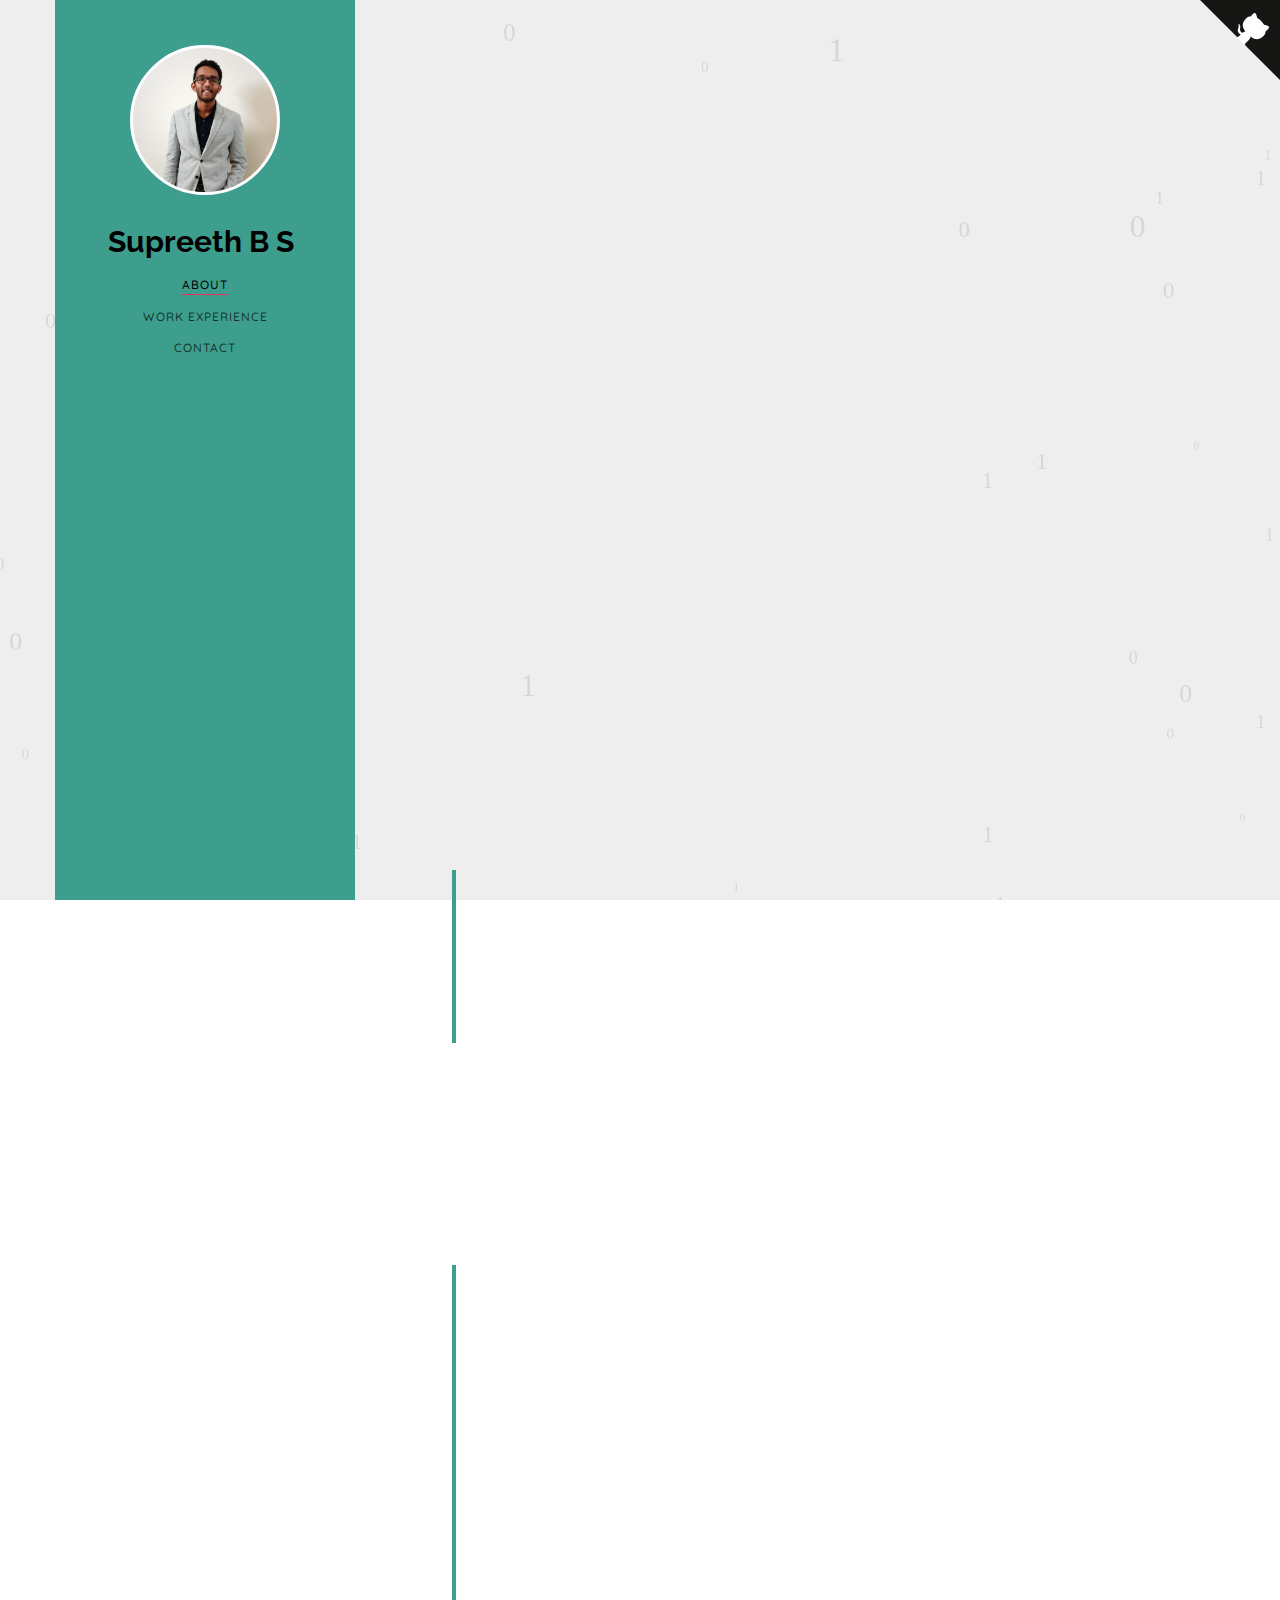
==== commit 5007991f: "Index page update" ====
--- a/index.html
+++ b/index.html
@@ -40,7 +40,7 @@
             <!----Side bar--->
             <aside id="colorlib-aside" role="complementary" class="border js-fullheight">
                <div class="text-center">
-                  <div class="author-img" style="background-image: url(images\1617255956892.jpeg);"></div>
+                  <div class="author-img" style="background-image: url(images/1617255956892.jpg);"></div>
                   <h1 id="colorlib-logo"><a href="https://github.com/supreeth99">Supreeth B S</a></h1>
                </div>
                <nav id="colorlib-main-menu" role="navigation" class="navbar">
@@ -56,7 +56,7 @@
             </aside>
             <!--- Github ribbon ----------->
             <!-- Change this -->
-            <a href="https://github.com/vinaysomawat/vinaysomawat.github.io" class="github-corner" aria-label="View source on GitHub">
+            <a href="https://github.com/supreeth99/Supreeth99.github.io" class="github-corner" aria-label="View source on GitHub">
                <svg width="80" height="80" viewBox="0 0 250 250" style="fill:#151513; color:#fff; position: absolute; top: 0; border: 0; right: 0;" aria-hidden="true">
                   <path d="M0,0 L115,115 L130,115 L142,142 L250,250 L250,0 Z"></path>
                   <path d="M128.3,109.0 C113.8,99.7 119.0,89.6 119.0,89.6 C122.0,82.7 120.5,78.6 120.5,78.6 C119.2,72.0 123.4,76.3 123.4,76.3 C127.3,80.9 125.5,87.3 125.5,87.3 C122.9,97.6 130.6,101.9 134.4,103.2" fill="currentColor" style="transform-origin: 130px 106px;" class="octo-arm"></path>
@@ -125,7 +125,7 @@
                               <div class="col-md-3 animate-box" data-animate-effect="fadeInRight">
                                  <a href="androidDev.html" target="_blank">
                                     <div class="services color-4">
-                                       <span class="icon2"><i class="fa fa-android"></i></span>
+                                       <span class="icon2"><i class="fa fa-code"></i></span>
                                        <h3>Android Applications</h3>
                                     </div>
                                  </a>
--- a/css/style.css
+++ b/css/style.css
@@ -199,7 +199,7 @@
             bottom: 7px;
             left: 0;
             right: 0;
-            background-color: #2c87f0;
+            background-color: #f02c5d;
             visibility: hidden;
             -webkit-transform: scaleX(0);
             -moz-transform: scaleX(0);
@@ -222,7 +222,7 @@
               -o-transform: scaleX(1);
               transform: scaleX(1); }
         #colorlib-aside #colorlib-main-menu ul li.active a {
-          color: #2c98f0; }
+          color: black; }
           #colorlib-aside #colorlib-main-menu ul li.active a:after {
             visibility: visible;
             -webkit-transform: scaleX(1);
